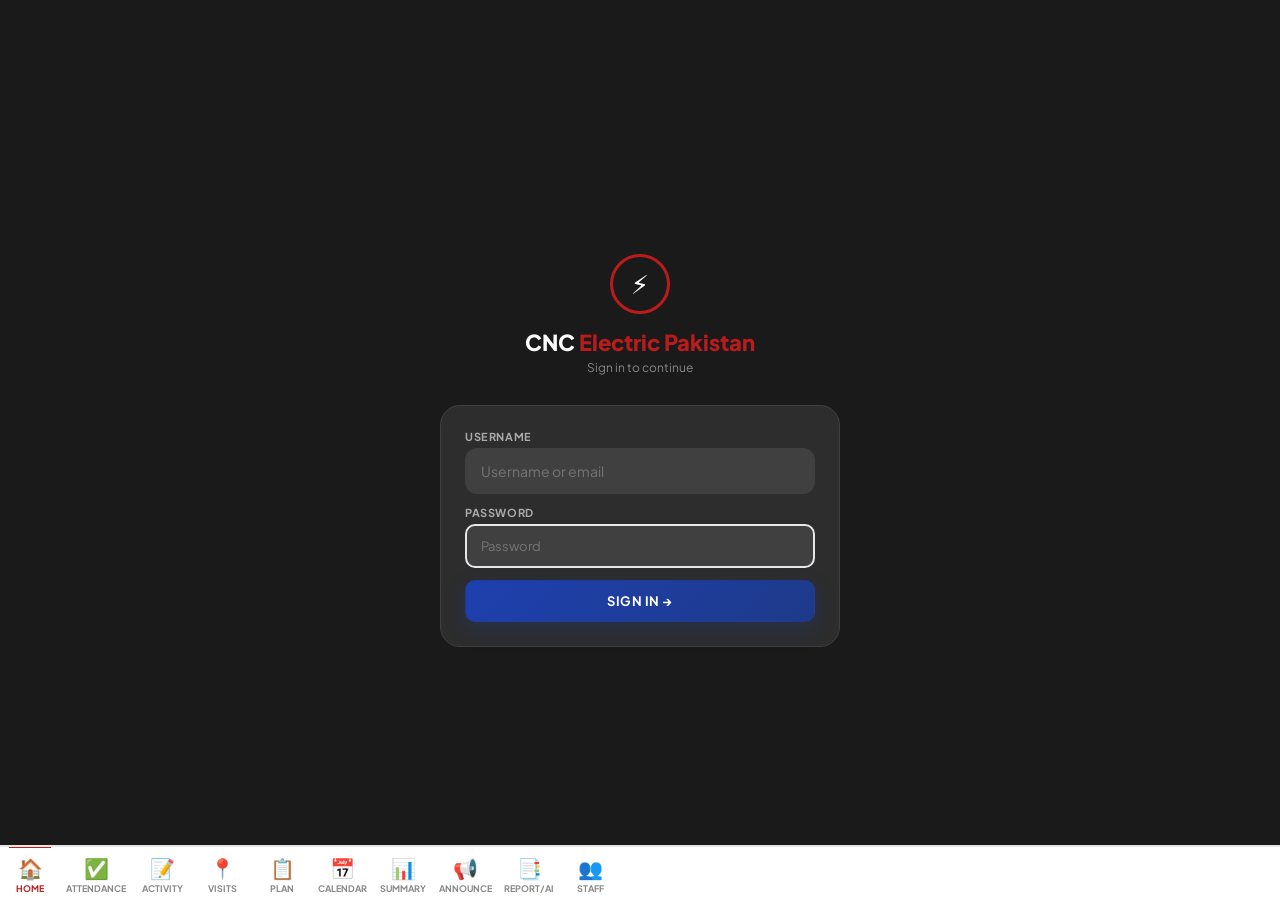
==== Cs_Activity.html @ 36d45b77 "Initial Changes" ====
<!DOCTYPE html>
<html lang="en">

<head>
  <meta charset="UTF-8">
  <meta name="viewport" content="width=device-width,initial-scale=1.0,maximum-scale=1.0,user-scalable=no">
  <title>CNC Electric Pakistan — Activity Reporter</title>
  <script>window.location.replace('index.html');</script>
  <link rel="stylesheet" href="activity.css">
</head>

<body>

  <!-- ═══ TOASTS + LOADING ═══ -->
  <div id="toasts"></div>
  <div id="offline-bar">⚠️ Offline</div>
  <div class="load-ov" id="load-ov">
    <div class="load-box">
      <div class="load-spin"></div>
      <div class="load-msg" id="load-msg">Loading...</div>
      <div class="load-sub" id="load-sub"></div>
    </div>
  </div>

  <!-- ═══ LOGIN SCREEN ═══ -->
  <div id="s-login" class="scr on">
    <div class="lw">
      <div class="lh">
        <div class="lh-icon">⚡</div>
        <div class="lh-t">CNC <em>Electric Pakistan</em></div>
        <div class="lh-s">Sign in to continue</div>
      </div>
      <div class="lc">
        <div class="ltabs">
          <div class="ltab on" id="lt-si" onclick="App.ltab('si')">Sign In</div>
          <div class="ltab" id="lt-rg" onclick="App.ltab('rg')">Register</div>
        </div>
        <div id="lf-si">
          <div class="fg"><label class="fl">Username or Email</label><input class="fi" id="li-u" placeholder="Username or email" autocomplete="username"></div>

          <div class="fg"><label class="fl">Password</label><input class="fi" id="li-p" type="password"
              placeholder="Password" autocomplete="current-password"></div>
          <button class="btn btn-R" id="si-btn" onclick="App.signIn()">Sign In →</button>
        </div>
        <div id="lf-rg" style="display:none">
          <div class="fg"><label class="fl">Full Name</label><input class="fi" id="rg-n"></div>
          <div class="fg"><label class="fl">Username</label><input class="fi" id="rg-u"></div>
          <div class="fg"><label class="fl">Email</label><input class="fi" id="rg-e" type="email" placeholder="email@example.com" autocomplete="email"></div>
          <div class="fg"><label class="fl">Password</label><input class="fi" id="rg-p" type="password"></div>
          <div class="fg"><label class="fl">WhatsApp</label><input class="fi" id="rg-w" type="tel" placeholder="+92...">
          </div>
          <button class="btn btn-R" id="rg-btn" onclick="App.register()">Register →</button>
        </div>
      </div>
    </div>
  </div>

  <!-- ═══ EMPLOYEE PORTAL ═══ -->
  <div id="s-emp" class="scr">
    <div class="topbar">
      <div class="tb-l">
        <div class="tb-b">CNC <em>Electric Pakistan</em></div>
        <span class="tb-ver">V42</span>
        <span class="tb-date">29Mar2026 · 12:00</span>
      </div>
      <div class="tb-r">
        <span style="font-size:10px;color:var(--G5)" id="emp-name"></span>
        <button class="tb-out" onclick="App.logout()">Out</button>
      </div>
    </div>

    <!-- ═══ HOME PAGE ═══ -->
    <div id="pg-home" class="page on">

      <!-- Stats -->
      <div class="mst">
        <div class="ms">
          <div class="ms-n" id="ms-rpt">—</div>
          <div class="ms-l">Reports</div>
        </div>
        <div class="ms">
          <div class="ms-n" id="ms-vis">—</div>
          <div class="ms-l">Visits</div>
        </div>
        <div class="ms">
          <div class="ms-n" id="ms-km">—</div>
          <div class="ms-l">KM</div>
          <div class="ms-sub" id="ms-km-rs"></div>
        </div>
        <div class="ms" style="border-top:3px solid var(--R)">
          <div class="ms-n" style="color:var(--R)" id="ms-ded">—</div>
          <div class="ms-l">Deductions</div>
        </div>
      </div>
      <div style="text-align:center;font-size:9px;color:var(--G5);margin-bottom:6px" id="home-ver"></div>

      <!-- Stale session banner -->
      <div class="stale-banner" id="stale-banner"></div>

      <!-- ═══ STATE 1: NOT LOGGED ═══ -->
      <div id="s-idle" class="jstate on">
        <div class="jcard">
          <div class="jcard-icon">📍</div>
          <div class="jcard-title">Mark Attendance</div>
          <div class="jcard-sub">Tap to start your day. GPS verifies location.</div>
        </div>
        <button class="jbtn jbtn-red" id="att-btn" onclick="App.markAttendance()">📍 Mark Attendance</button>
        <!-- Quick Leave Request -->
        <div class="sec"
          onclick="var e=document.getElementById('home-lv-form');e.style.display=e.style.display==='none'?'block':'none';this.textContent=e.style.display==='none'?'▸ Request Leave':'▾ Request Leave'">
          ▸ Request Leave</div>
        <div id="home-lv-form" style="display:none;padding:8px 0">
          <div style="display:flex;gap:6px;margin-bottom:8px">
            <div style="flex:1"><label
                style="font-size:10px;font-weight:700;color:var(--G5);display:block;margin-bottom:2px">From</label><input
                type="date" id="hlv-from"
                style="width:100%;padding:8px;border:2px solid var(--G8);border-radius:8px;font-size:12px"></div>
            <div style="flex:1"><label
                style="font-size:10px;font-weight:700;color:var(--G5);display:block;margin-bottom:2px">To</label><input
                type="date" id="hlv-to"
                style="width:100%;padding:8px;border:2px solid var(--G8);border-radius:8px;font-size:12px"></div>
          </div>
          <div style="display:flex;gap:6px;margin-bottom:8px">
            <div style="flex:1"><label
                style="font-size:10px;font-weight:700;color:var(--G5);display:block;margin-bottom:2px">Leave
                Type</label><select id="hlv-type"
                style="width:100%;padding:8px;border:2px solid var(--G8);border-radius:8px;font-size:12px"
                onchange="document.getElementById('hlv-half-wrap').style.display=this.value==='half'?'block':'none';if(this.value==='half'){document.getElementById('hlv-to').value=document.getElementById('hlv-from').value;document.getElementById('hlv-to').disabled=true}else{document.getElementById('hlv-to').disabled=false}">
                <option value="full">Full Day</option>
                <option value="half">Half Day</option>
              </select></div>
            <div style="flex:1;display:none" id="hlv-half-wrap"><label
                style="font-size:10px;font-weight:700;color:var(--G5);display:block;margin-bottom:2px">Which
                Half</label><select id="hlv-half"
                style="width:100%;padding:8px;border:2px solid var(--G8);border-radius:8px;font-size:12px">
                <option value="first">First Half (Morning)</option>
                <option value="second">Second Half (Afternoon)</option>
              </select></div>
          </div>
          <div style="margin-bottom:8px"><input id="hlv-reason" placeholder="Reason..."
              style="width:100%;padding:8px;border:2px solid var(--G8);border-radius:8px;font-size:12px"></div>
          <button class="jbtn jbtn-red" style="font-size:12px;padding:10px" onclick="App.quickLeave()">📋 Submit
            Leave</button>
        </div>
        <!-- See Recent -->
        <div class="sec"
          onclick="var e=document.getElementById('home-recent');e.style.display=e.style.display==='none'?'block':'none';if(e.style.display==='block')App.loadHomeRecent();this.textContent=e.style.display==='none'?'▸ See Recent':'▾ See Recent'">
          ▸ See Recent</div>
        <div id="home-recent" style="display:none;padding:8px 0"></div>
      </div>

      <!-- ═══ STATE 2A: AT OFFICE ═══ -->
      <div id="s-at_office" class="jstate">
        <div class="loc-bar loc-bar-grn" id="office-bar">
          <div class="loc-icon">🏢</div>
          <div>
            <div class="loc-name" id="office-name">—</div>
            <div class="loc-detail" id="office-detail">—</div>
          </div>
        </div>
        <div class="live-stats">
          <div class="ls">
            <div class="ls-n" id="ls-time">—</div>
            <div class="ls-l">At Office</div>
          </div>
          <div class="ls">
            <div class="ls-n" id="ls-visits">0</div>
            <div class="ls-l">Visits</div>
          </div>
          <div class="ls">
            <div class="ls-n" id="ls-km">0.0</div>
            <div class="ls-l">KM</div>
          </div>
          <div class="ls">
            <div class="ls-n" id="ls-claim">Rs 0</div>
            <div class="ls-l">Claim</div>
          </div>
        </div>
        <button class="jbtn jbtn-red" onclick="App.leaveForVisit()">🚶 Leave for Visit</button>
        <button class="jbtn jbtn-ghost" onclick="App.goHome()">🏠 Check Out — Going Home</button>
        <div class="tl" id="today-tl">
          <div class="tl-hd">Today's Timeline</div>
          <div id="tl-items"></div>
        </div>
      </div>

      <!-- ═══ STATE 3: TRAVELLING ═══ -->
      <div id="s-travelling" class="jstate">
        <div class="gps-bar" id="travel-gps">📡 GPS: waiting...</div>
        <div class="loc-bar" style="border-color:var(--blu);border-left:4px solid var(--blu)">
          <div class="loc-icon">🚗</div>
          <div>
            <div class="loc-name">Travelling</div>
            <div class="loc-detail" id="travel-detail">—</div>
          </div>
        </div>
        <div class="live-stats">
          <div class="ls">
            <div class="ls-n" id="tv-km">0.0</div>
            <div class="ls-l">KM</div>
          </div>
          <div class="ls">
            <div class="ls-n" id="tv-time">0m</div>
            <div class="ls-l">Travel</div>
          </div>
          <div class="ls">
            <div class="ls-n" id="tv-claim">Rs 0</div>
            <div class="ls-l">Claim</div>
          </div>
          <div class="ls">
            <div class="ls-n" id="tv-visits">0</div>
            <div class="ls-l">Visits</div>
          </div>
        </div>
        <button class="jbtn jbtn-grn" onclick="App.arrivedAtClient()">📍 Arrived at Destination</button>
        <div style="display:flex;gap:5px;margin-top:4px">
          <button class="jbtn jbtn-ghost" style="flex:1;margin:0" onclick="App.backToOffice()">🏢 Back to
            Office</button>
          <button class="jbtn jbtn-ghost" style="flex:1;margin:0;color:var(--R);border-color:var(--Rl)"
            onclick="App.goHome()">🏠 Going Home</button>
        </div>
        <div class="tl" style="margin-top:8px">
          <div class="tl-hd">Today's Timeline</div>
          <div id="tv-tl-items"></div>
        </div>
      </div>

      <!-- ═══ STATE 4: ARRIVED — pick client ═══ -->
      <div id="s-arrived" class="jstate">
        <div class="loc-bar" style="border-color:var(--amb);border-left:4px solid var(--amb);background:var(--amb-bg)">
          <div class="loc-icon">📍</div>
          <div>
            <div class="loc-name">You've Arrived</div>
            <div class="loc-detail" id="arrived-detail">—</div>
          </div>
        </div>
        <div style="font-size:13px;font-weight:800;color:var(--G2);margin:8px 0 6px">Who are you visiting?</div>
        <div class="client-opt client-opt-hi" onclick="App.pickArrClientType('existing',this)">
          <div class="co-icon">🏢</div>
          <div>
            <div class="co-title">Existing Client</div>
            <div class="co-sub">Select from database</div>
          </div>
        </div>
        <div class="client-opt" onclick="App.pickArrClientType('lead',this)">
          <div class="co-icon">🆕</div>
          <div>
            <div class="co-title">New Lead</div>
            <div class="co-sub">Add unapproved client</div>
          </div>
        </div>
        <div class="client-opt" onclick="App.pickArrClientType('other',this)">
          <div class="co-icon">📋</div>
          <div>
            <div class="co-title">Other</div>
            <div class="co-sub">Bank, delivery, market visit</div>
          </div>
        </div>

        <div id="arr-existing" style="display:none">
          <div class="fg"><input class="fi" id="arr-search" placeholder="Search client..."
              oninput="App.filterArrClients()"></div>
          <div id="arr-client-list"
            style="max-height:120px;overflow-y:auto;border:1px solid var(--G8);border-radius:8px;margin-bottom:8px">
          </div>
        </div>
        <div id="arr-lead" style="display:none">
          <div class="fg"><label class="fl">Name *</label><input class="fi" id="arr-lead-name"
              placeholder="Company / person name"></div>
          <div class="fg"><label class="fl">Contact</label><input class="fi" id="arr-lead-phone" type="tel"
              placeholder="0321-XXXXXXX"></div>
        </div>
        <div id="arr-other" style="display:none">
          <div class="fg"><label class="fl">Reason *</label><input class="fi" id="arr-other-reason"
              placeholder="Bank, delivery, etc."></div>
        </div>

        <div style="font-size:12px;font-weight:800;color:var(--G2);margin:8px 0 4px">Purpose</div>
        <div style="display:flex;flex-wrap:wrap;gap:5px;margin-bottom:10px" id="arr-purpose">
          <div class="purp-chip" onclick="App.togglePurp(this)">🛒 Order</div>
          <div class="purp-chip" onclick="App.togglePurp(this)">📅 Follow-up</div>
          <div class="purp-chip" onclick="App.togglePurp(this)">📋 Demo</div>
          <div class="purp-chip" onclick="App.togglePurp(this)">💰 Recovery</div>
          <div class="purp-chip" onclick="App.togglePurp(this)">📄 Quote</div>
          <div class="purp-chip" onclick="App.togglePurp(this)">🤝 Intro</div>
          <div class="purp-chip" onclick="App.togglePurp(this)">🔄 Complaint</div>
          <div class="purp-chip" onclick="App.togglePurp(this)">🚪 Cold</div>
        </div>
        <button class="jbtn jbtn-grn" onclick="App.checkInFromArrived()">✅ Check In at Client</button>
        <div style="display:flex;gap:5px;margin-top:4px">
          <button class="jbtn jbtn-ghost" style="flex:1;margin:0" onclick="App.jgo('travelling')">← Back</button>
          <button class="jbtn jbtn-ghost" style="flex:1;margin:0" onclick="App.backToOffice()">🏢 Office</button>
          <button class="jbtn jbtn-ghost" style="flex:1;margin:0;color:var(--R);border-color:var(--Rl)"
            onclick="App.goHome()">🏠 Home</button>
        </div>
      </div>

      <!-- ═══ STATE 5: AT CLIENT — meeting ═══ -->
      <div id="s-at_client" class="jstate">
        <div id="client-card"
          style="background:#fef9c3;border:2px solid #facc15;border-left:4px solid #eab308;border-radius:var(--rl);padding:12px;margin-bottom:10px;box-shadow:var(--sh3d)">
          <div style="font-size:14px;font-weight:800;color:#78350f" id="mc-name">—</div>
          <div style="font-size:11px;color:#92400e;margin-top:4px" id="mc-detail">—</div>
        </div>
        <div style="text-align:center;margin-bottom:10px">
          <div style="font-size:9px;font-weight:700;color:var(--G5);text-transform:uppercase">Meeting Time</div>
          <div style="font-size:34px;font-weight:800;font-family:monospace;color:var(--amb)" id="meeting-timer">00:00
          </div>
          <div style="font-size:10px;color:var(--G5)" id="mc-purpose">—</div>
        </div>
        <div class="live-stats">
          <div class="ls">
            <div class="ls-n" id="mc-km">0</div>
            <div class="ls-l">KM</div>
          </div>
          <div class="ls">
            <div class="ls-n" id="mc-visits">1</div>
            <div class="ls-l">Visit</div>
          </div>
          <div class="ls">
            <div class="ls-n" id="mc-total">—</div>
            <div class="ls-l">Total Time</div>
          </div>
          <div class="ls">
            <div class="ls-n" id="mc-claim">Rs 0</div>
            <div class="ls-l">Claim</div>
          </div>
        </div>
        <button class="jbtn jbtn-red" onclick="App.leaveClient()">✅ Done — Leave Client</button>
      </div>

      <!-- ═══ STATE 6: CHECKOUT ═══ -->
      <div id="s-checkout" class="jstate">
        <div class="loc-bar" style="border-color:var(--grn);border-left:4px solid var(--grn)">
          <div class="loc-icon">✅</div>
          <div>
            <div class="loc-name" id="co-name">Leaving —</div>
            <div class="loc-detail" id="co-detail">—</div>
          </div>
        </div>
        <div style="font-size:13px;font-weight:800;color:var(--G2);margin:8px 0 4px">Visit Outcome *</div>
        <div style="display:flex;flex-wrap:wrap;gap:5px;margin-bottom:10px" id="co-outcomes">
          <div class="purp-chip" onclick="App.selOutcome(this)">🎉 Order Placed</div>
          <div class="purp-chip" onclick="App.selOutcome(this)">📄 Quote Given</div>
          <div class="purp-chip" onclick="App.selOutcome(this)">📅 Follow-up Set</div>
          <div class="purp-chip" onclick="App.selOutcome(this)">💰 Payment Received</div>
          <div class="purp-chip" onclick="App.selOutcome(this)">📋 Demo Done</div>
          <div class="purp-chip" onclick="App.selOutcome(this)">❌ Not Available</div>
          <div class="purp-chip" onclick="App.selOutcome(this)">🔄 Complaint Logged</div>
          <div class="purp-chip" onclick="App.selOutcome(this)">🤷 No Result</div>
        </div>
        <div style="font-size:13px;font-weight:800;color:var(--G2);margin:8px 0 4px">Photos</div>
        <div style="display:flex;gap:6px;margin-bottom:10px">
          <label
            style="width:60px;height:60px;border:2px dashed var(--G7);border-radius:8px;display:flex;align-items:center;justify-content:center;cursor:pointer;font-size:20px;color:var(--G6)"><span>＋</span><input
              type="file" accept="image/*" capture="environment" style="display:none"
              onchange="App.addVisitPhoto(event)"></label>
          <div id="co-photos" style="display:flex;gap:4px;flex-wrap:wrap"></div>
        </div>
        <div class="fg">
          <label class="fl">Quick Notes</label>
          <textarea class="fi" id="co-notes" style="min-height:50px;font-size:12px"
            placeholder="Order details, next steps..."></textarea>
        </div>
        <button class="jbtn jbtn-grn" onclick="App.submitCheckout()">📤 Submit & Continue</button>
        <div style="display:flex;gap:5px;margin-top:4px">
          <button class="jbtn jbtn-ghost" style="flex:1;margin:0" onclick="App.jgo('at_client')">← Back</button>
          <button class="jbtn jbtn-ghost" style="flex:1;margin:0" onclick="App.clearCheckout()">🗑 Clear</button>
        </div>
      </div>

      <!-- ═══ STATE 7: WHAT'S NEXT ═══ -->
      <div id="s-next" class="jstate">
        <div
          style="background:var(--grn-bg);border:2px solid var(--grn);border-left:4px solid var(--grn);border-radius:var(--rl);padding:12px;margin-bottom:10px;display:flex;align-items:center;gap:10px">
          <div style="font-size:24px">✅</div>
          <div>
            <div style="font-size:13px;font-weight:800;color:var(--grn)">Visit Saved</div>
            <div style="font-size:11px;color:var(--G5)" id="next-detail">—</div>
          </div>
        </div>
        <div style="font-size:13px;font-weight:800;color:var(--G2);margin:10px 0 8px">Where are you heading now?</div>
        <div class="client-opt client-opt-hi" onclick="App.nextClient()">
          <div class="co-icon">📍</div>
          <div>
            <div class="co-title">Next Client</div>
            <div class="co-sub">Head to another visit</div>
          </div>
        </div>
        <div class="client-opt" onclick="App.backToOffice()">
          <div class="co-icon">🏢</div>
          <div>
            <div class="co-title">Going to Office</div>
            <div class="co-sub">Return to office — can leave again</div>
          </div>
        </div>
        <div class="client-opt" onclick="App.goHome()">
          <div class="co-icon">🏠</div>
          <div>
            <div class="co-title">Going Home</div>
            <div class="co-sub">Day over — logs final journey</div>
          </div>
        </div>
        <div class="tl" style="margin-top:8px">
          <div class="tl-hd">Today's Timeline</div>
          <div id="next-tl-items"></div>
        </div>
      </div>
      <div id="s-outside" class="jstate">
        <div class="warn-card">
          <div class="warn-title">⚠️ Outside Office — Unauthorized</div>
          <div class="warn-sub" id="outside-detail">—</div>
        </div>
        <div style="font-size:13px;font-weight:800;color:var(--G2);margin:8px 0 6px">What's the reason?</div>
        <div class="client-opt" id="out-opt-client" onclick="App.pickOutsideReason('client',this)">
          <div class="co-icon">🏢</div>
          <div>
            <div class="co-title">Client Visit</div>
            <div class="co-sub">Visiting an existing client</div>
          </div>
        </div>
        <div class="client-opt" id="out-opt-lead" onclick="App.pickOutsideReason('lead',this)">
          <div class="co-icon">🆕</div>
          <div>
            <div class="co-title">Lead Visit</div>
            <div class="co-sub">New prospect / unapproved client</div>
          </div>
        </div>
        <div class="client-opt" id="out-opt-complaint" onclick="App.pickOutsideReason('complaint',this)">
          <div class="co-icon">🔄</div>
          <div>
            <div class="co-title">Complaint</div>
            <div class="co-sub">Assigned or phone-received</div>
          </div>
        </div>
        <button class="jbtn jbtn-red" id="out-confirm-btn" style="display:none;margin-top:8px"
          onclick="App.outsideContinue()">✅ Confirm & Mark Attendance</button>
        <button class="jbtn jbtn-ghost" style="margin-top:6px" onclick="App.jgo('idle')">← Back</button>
      </div>
      <div id="s-at_location" class="jstate">
        <div class="loc-bar" style="border-color:var(--amb);border-left:4px solid var(--amb);background:var(--amb-bg)">
          <div class="loc-icon">📍</div>
          <div>
            <div class="loc-name" id="atloc-title">At Location</div>
            <div class="loc-detail" id="atloc-detail">—</div>
          </div>
        </div>

        <!-- For Client Visit: client search -->
        <div id="atloc-client" style="display:none">
          <div style="font-size:13px;font-weight:800;color:var(--G2);margin:6px 0 4px">Select Client</div>
          <div class="fg"><input class="fi" id="atloc-search" placeholder="Type client name..."
              oninput="App.filterAtlocClients()"></div>
          <div id="atloc-client-list"
            style="max-height:150px;overflow-y:auto;border:1px solid var(--G8);border-radius:8px;margin-bottom:10px">
          </div>
        </div>

        <!-- For Lead Visit: new lead form -->
        <div id="atloc-lead" style="display:none">
          <div
            style="background:var(--blu-bg);border:2px solid var(--blu);border-left:4px solid var(--blu);border-radius:var(--rl);padding:10px;margin-bottom:8px">
            <div style="font-size:11px;font-weight:700;color:var(--blu)">🆕 New Lead — saved as unapproved. Admin
              reviews.</div>
          </div>
          <div class="fg"><label class="fl">Company / Person Name *</label><input class="fi" id="atloc-lead-name"
              placeholder="Enter name"></div>
          <div class="fg"><label class="fl">Contact Number</label><input class="fi" id="atloc-lead-phone" type="tel"
              placeholder="0321-XXXXXXX"></div>
          <div class="fg"><label class="fl">City / Area</label><input class="fi" id="atloc-lead-city"
              placeholder="e.g. Industrial Area, Lahore"></div>
        </div>

        <!-- For Complaint -->
        <div id="atloc-complaint" style="display:none">
          <div
            style="background:var(--Rbg);border:2px solid var(--R);border-left:4px solid var(--R);border-radius:var(--rl);padding:10px;margin-bottom:8px">
            <div style="font-size:11px;font-weight:700;color:var(--R)">🔄 Complaint Visit</div>
          </div>
          <div class="fg"><label class="fl">Client / Company *</label><input class="fi" id="atloc-comp-client"
              placeholder="Client name"></div>
          <div class="fg"><label class="fl">Complaint Details</label><input class="fi" id="atloc-comp-detail"
              placeholder="Brief description"></div>
        </div>

        <!-- Purpose -->
        <div style="font-size:12px;font-weight:800;color:var(--G2);margin:10px 0 4px">Purpose of Visit</div>
        <div style="display:flex;flex-wrap:wrap;gap:5px;margin-bottom:10px" id="atloc-purpose">
          <div class="purp-chip" onclick="App.togglePurp(this)">🛒 Order</div>
          <div class="purp-chip" onclick="App.togglePurp(this)">📅 Follow-up</div>
          <div class="purp-chip" onclick="App.togglePurp(this)">📋 Demo</div>
          <div class="purp-chip" onclick="App.togglePurp(this)">💰 Recovery</div>
          <div class="purp-chip" onclick="App.togglePurp(this)">📄 Quote</div>
          <div class="purp-chip" onclick="App.togglePurp(this)">🤝 Intro</div>
          <div class="purp-chip" onclick="App.togglePurp(this)">🔄 Complaint</div>
          <div class="purp-chip" onclick="App.togglePurp(this)">🚪 Cold</div>
        </div>

        <button class="jbtn jbtn-grn" onclick="App.checkInAtLocation()">✅ Check In — Start Meeting</button>
        <div id="atloc-type-picker" style="display:none;margin-bottom:8px"></div>
        <div style="display:flex;gap:5px;margin-top:4px">
          <button class="jbtn jbtn-ghost" style="flex:1;margin:0;font-size:11px" onclick="App.changeLocationType()">🔄
            Change Type</button>
          <button class="jbtn jbtn-ghost" style="flex:1;margin:0;font-size:11px;color:var(--R);border-color:var(--Rl)"
            onclick="App.cancelAttendance()">✕ Cancel Attendance</button>
        </div>
      </div>

      <!-- ═══ STATE 9: DAY DONE ═══ -->
      <div id="s-done" class="jstate">
        <div
          style="background:var(--grn-bg);border:2px solid var(--grn);border-radius:var(--rl);padding:14px;text-align:center;margin-bottom:10px;box-shadow:var(--sh3d)">
          <div style="font-size:36px;margin-bottom:4px">✅</div>
          <div style="font-size:16px;font-weight:800;color:var(--grn)">Checked Out</div>
          <div style="font-size:11px;color:var(--G5);margin-top:3px" id="done-detail">—</div>
        </div>
        <!-- Day totals -->
        <div class="live-stats" id="done-totals"></div>
        <!-- Day timeline -->
        <div class="tl">
          <div class="tl-hd">Today's Sessions</div>
          <div id="done-tl-items"></div>
        </div>
        <button class="jbtn jbtn-ghost" style="margin-top:10px" onclick="App.markAttendance()">🔄 Log Back In — Returned
          to Office</button>
      </div>

    </div><!-- /pg-home -->

    <!-- ═══ PLACEHOLDER PAGES ═══ -->
    <div id="pg-attend" class="page">
      <div style="font-size:15px;font-weight:800;margin-bottom:10px">✅ Attendance & Deductions</div>
      <div style="display:flex;gap:4px;margin-bottom:10px">
        <button class="purp-chip on" id="att-f-week" onclick="App.loadMyAtt('week')"
          style="flex:1;text-align:center;padding:8px;font-size:12px">This Week</button>
        <button class="purp-chip" id="att-f-month" onclick="App.loadMyAtt('month')"
          style="flex:1;text-align:center;padding:8px;font-size:12px">This Month</button>
      </div>
      <!-- Attendance stats -->
      <div class="live-stats" id="my-att-stats"></div>
      <!-- Deduction card -->
      <div id="my-ded-card"
        style="display:none;background:var(--W);border:2px solid var(--G8);border-left:4px solid var(--R);border-radius:12px;padding:12px;margin-bottom:10px">
        <div style="font-size:12px;font-weight:800;color:var(--G5);margin-bottom:6px">💰 Deductions</div>
        <div id="my-ded-rows"></div>
        <div
          style="display:flex;justify-content:space-between;padding:8px 0;border-top:2px solid var(--G8);margin-top:4px">
          <span style="font-size:13px;font-weight:800">Total Deduction</span><span
            style="font-size:15px;font-weight:800;color:var(--R)" id="my-ded-total">Rs 0</span></div>
      </div>
      <!-- Attendance list -->
      <div id="my-att-list"></div>

      <!-- Leave Application -->
      <div style="margin-top:14px">
        <div class="sec"
          onclick="var e=document.getElementById('lv-form');e.style.display=e.style.display==='none'?'block':'none';this.textContent=e.style.display==='none'?'▸ 📋 Apply for Leave':'▾ 📋 Apply for Leave'">
          ▸ 📋 Apply for Leave</div>
        <div id="lv-form" style="display:none;padding:8px 0">
          <div class="jcard" style="padding:14px">
            <div style="display:flex;gap:6px;margin-bottom:10px">
              <div style="flex:1"><label
                  style="font-size:11px;font-weight:700;color:var(--G5);display:block;margin-bottom:3px">From Date
                  *</label><input type="date" id="lv-from"
                  style="width:100%;padding:10px;border:2px solid var(--G8);border-radius:8px;font-size:13px"></div>
              <div style="flex:1"><label
                  style="font-size:11px;font-weight:700;color:var(--G5);display:block;margin-bottom:3px">To
                  Date</label><input type="date" id="lv-to"
                  style="width:100%;padding:10px;border:2px solid var(--G8);border-radius:8px;font-size:13px"></div>
            </div>
            <div style="display:flex;gap:6px;margin-bottom:10px">
              <div style="flex:1"><label
                  style="font-size:11px;font-weight:700;color:var(--G5);display:block;margin-bottom:3px">Leave
                  Type</label><select id="lv-type"
                  style="width:100%;padding:10px;border:2px solid var(--G8);border-radius:8px;font-size:13px"
                  onchange="document.getElementById('lv-half-wrap').style.display=this.value==='half'?'block':'none';if(this.value==='half'){document.getElementById('lv-to').value=document.getElementById('lv-from').value;document.getElementById('lv-to').disabled=true}else{document.getElementById('lv-to').disabled=false}">
                  <option value="full">Full Day</option>
                  <option value="half">Half Day</option>
                </select></div>
              <div style="flex:1;display:none" id="lv-half-wrap"><label
                  style="font-size:11px;font-weight:700;color:var(--G5);display:block;margin-bottom:3px">Which
                  Half</label><select id="lv-half"
                  style="width:100%;padding:10px;border:2px solid var(--G8);border-radius:8px;font-size:13px">
                  <option value="first">First Half (Morning)</option>
                  <option value="second">Second Half (Afternoon)</option>
                </select></div>
            </div>
            <div style="margin-bottom:10px"><label
                style="font-size:11px;font-weight:700;color:var(--G5);display:block;margin-bottom:3px">Reason
                *</label><input id="lv-reason" placeholder="Sick leave, personal, emergency..."
                style="width:100%;padding:10px;border:2px solid var(--G8);border-radius:8px;font-size:13px"></div>
            <button class="jbtn jbtn-red" onclick="App.applyLeave()">📋 Submit Leave Request</button>
          </div>
        </div>
      </div>

      <!-- My Leaves -->
      <div style="margin-top:10px">
        <div class="sec"
          onclick="var e=document.getElementById('my-lvs');e.style.display=e.style.display==='none'?'block':'none';this.textContent=e.style.display==='none'?'▸ My Leaves':'▾ My Leaves'">
          ▸ My Leaves</div>
        <div id="my-lvs" style="display:none">
          <div id="my-lv-list"></div>
        </div>
      </div>
    </div>

    <div id="pg-visits" class="page">
      <div style="font-size:15px;font-weight:800;margin-bottom:10px">📍 My Visits</div>
      <div style="display:flex;gap:4px;margin-bottom:10px">
        <button class="purp-chip on" id="vis-f-week" onclick="App.loadMyVisits('week')"
          style="flex:1;text-align:center;padding:8px;font-size:12px">This Week</button>
        <button class="purp-chip" id="vis-f-month" onclick="App.loadMyVisits('month')"
          style="flex:1;text-align:center;padding:8px;font-size:12px">This Month</button>
      </div>
      <div class="live-stats" id="my-vis-stats"></div>
      <div id="my-vis-list"></div>
    </div>

    <div id="pg-plan" class="page">
      <div class="jcard">
        <div class="jcard-icon">📋</div>
        <div class="jcard-title">Visit Planner</div>
        <div class="jcard-sub">Coming soon</div>
      </div>
    </div>
    <div id="pg-activity" class="page">
      <div style="display:flex;justify-content:space-between;align-items:center;margin-bottom:10px">
        <div>
          <div style="font-size:15px;font-weight:800;color:var(--G2)" id="a-title">📝 Daily Activity</div>
          <div style="font-size:11px;color:var(--G5);font-weight:600" id="a-date"></div>
        </div>
        <span
          style="font-size:8px;font-weight:800;padding:3px 6px;border-radius:6px;background:var(--amb-bg);color:var(--amb);display:none"
          id="a-draft-badge">DRAFT</span>
      </div>

      <!-- Today's submitted reports -->
      <div id="a-submitted" style="display:none"></div>

      <!-- Max reached banner -->
      <div id="a-maxed"
        style="display:none;background:var(--grn-bg);border:2px solid var(--grn);border-radius:12px;padding:14px;text-align:center;margin-bottom:12px">
        <div style="font-size:28px;margin-bottom:4px">✅</div>
        <div style="font-size:14px;font-weight:800;color:var(--grn)">آج کی رپورٹس مکمل</div>
        <div style="font-size:11px;color:var(--G5);margin-top:4px" id="a-maxed-sub">—</div>
      </div>

      <!-- Form (hidden when maxed) -->
      <div id="a-form-wrap">
        <div class="jcard" style="padding:14px">
          <div style="display:flex;gap:4px;margin-bottom:12px">
            <button class="purp-chip on" id="a-dm-today" onclick="App.setDateMode('today')"
              style="flex:1;text-align:center;padding:10px;font-size:13px">📅 Today</button>
            <button class="purp-chip" id="a-dm-old" onclick="App.setDateMode('old')"
              style="flex:1;text-align:center;padding:10px;font-size:13px">📋 Old Report</button>
          </div>
          <div id="a-date-pick" style="display:none;margin-bottom:10px">
            <label style="font-size:11px;font-weight:700;color:var(--G5);display:block;margin-bottom:4px">Report Date *
              (last 1 working day only)</label>
            <input type="date" id="a-old-date"
              style="width:100%;padding:10px;border:2px solid var(--G8);border-radius:8px;font-size:14px">
          </div>
          <div style="margin-bottom:10px">
            <label style="font-size:11px;font-weight:700;color:var(--G5);display:block;margin-bottom:4px">Activity
              Summary * <span style="color:var(--G5);font-weight:400" id="a-msg-wc">0/2000</span></label>
            <textarea id="a-msg" placeholder="آج کیا کیا؟ Calls, clients, proposals... #tags"
              style="width:100%;padding:12px;border:2px solid var(--G8);border-radius:8px;font-size:14px;min-height:120px;font-family:inherit;resize:vertical"
              oninput="App.wordCheck(this)"></textarea>
          </div>
          <div style="margin-bottom:10px">
            <label style="font-size:11px;font-weight:700;color:var(--G5);display:block;margin-bottom:4px">Quick
              Tags</label>
            <div style="display:flex;flex-wrap:wrap;gap:4px" id="a-tags"></div>
          </div>
          <div style="display:flex;gap:4px;margin-bottom:10px">
            <button class="jbtn jbtn-ghost" style="flex:1;font-size:11px;padding:8px;margin:0"
              onclick="App.saveDraft()">💾 Save</button>
            <button class="jbtn jbtn-ghost" style="flex:1;font-size:11px;padding:8px;margin:0"
              onclick="App.fetchYesterday()">📥 Fetch</button>
            <button class="jbtn jbtn-ghost" style="flex:1;font-size:11px;padding:8px;margin:0"
              onclick="App.clearActForm()">🗑 Clear</button>
          </div>
          <button class="jbtn jbtn-red" id="a-btn" onclick="App.subAct()">Submit ✓</button>
        </div>
      </div>

      <!-- ═══ Last 7 Days ═══ -->
      <div style="margin-top:14px">
        <div class="sec"
          onclick="var el=document.getElementById('a7-wrap');el.style.display=el.style.display==='none'?'block':'none';this.textContent=el.style.display==='none'?'▸ Last 7 Days':'▾ Last 7 Days'">
          ▾ Last 7 Days</div>
        <div id="a7-wrap">
          <div id="a7-list"></div>
        </div>
      </div>

      <!-- ═══ Monthly Calendar ═══ -->
      <div style="margin-top:10px">
        <div class="sec"
          onclick="var el=document.getElementById('acal-wrap');el.style.display=el.style.display==='none'?'block':'none';this.textContent=el.style.display==='none'?'▸ Monthly Calendar':'▾ Monthly Calendar'">
          ▸ Monthly Calendar</div>
        <div id="acal-wrap" style="display:none">
          <div style="display:flex;justify-content:space-between;align-items:center;padding:8px 0">
            <button class="jbtn jbtn-ghost" style="width:auto;padding:6px 12px;margin:0;font-size:12px"
              onclick="App.acalNav(-1)">◀</button>
            <div style="font-size:14px;font-weight:800" id="acal-title">—</div>
            <button class="jbtn jbtn-ghost" style="width:auto;padding:6px 12px;margin:0;font-size:12px"
              onclick="App.acalNav(1)">▶</button>
          </div>
          <div style="display:grid;grid-template-columns:repeat(7,1fr);gap:2px;text-align:center;margin-bottom:4px">
            <div style="font-size:9px;font-weight:700;color:var(--G5);padding:4px">Mon</div>
            <div style="font-size:9px;font-weight:700;color:var(--G5);padding:4px">Tue</div>
            <div style="font-size:9px;font-weight:700;color:var(--G5);padding:4px">Wed</div>
            <div style="font-size:9px;font-weight:700;color:var(--G5);padding:4px">Thu</div>
            <div style="font-size:9px;font-weight:700;color:var(--G5);padding:4px">Fri</div>
            <div style="font-size:9px;font-weight:700;color:var(--G5);padding:4px">Sat</div>
            <div style="font-size:9px;font-weight:700;color:var(--R);padding:4px">Sun</div>
          </div>
          <div id="acal-grid" style="display:grid;grid-template-columns:repeat(7,1fr);gap:2px"></div>
          <div style="font-size:10px;color:var(--G5);margin-top:6px;text-align:center" id="acal-sum">—</div>
        </div>
      </div>
    </div>
    <div id="pg-cal" class="page">
      <div class="jcard">
        <div class="jcard-icon">📅</div>
        <div class="jcard-title">Calendar</div>
        <div class="jcard-sub">Coming in Part 2</div>
      </div>
    </div>
    <div id="pg-inbox" class="page">
      <div class="jcard">
        <div class="jcard-icon">💬</div>
        <div class="jcard-title">Inbox</div>
        <div class="jcard-sub">Coming in Part 2</div>
      </div>
    </div>
    <div id="pg-summary" class="page">
      <div style="display:flex;justify-content:space-between;align-items:center;margin-bottom:10px">
        <div style="font-size:15px;font-weight:800">📊 Performance Summary</div>
      </div>
      <div style="display:flex;gap:4px;margin-bottom:10px">
        <button class="purp-chip on" id="sum-week" onclick="App.loadSummary('week')"
          style="flex:1;text-align:center;padding:8px;font-size:12px">This Week</button>
        <button class="purp-chip" id="sum-month" onclick="App.loadSummary('month')"
          style="flex:1;text-align:center;padding:8px;font-size:12px">This Month</button>
      </div>
      <div id="sum-content"></div>
    </div>

    <div id="pg-reports" class="page">
      <div style="display:flex;justify-content:space-between;align-items:center;margin-bottom:10px">
        <div style="font-size:15px;font-weight:800">📑 My Reports</div>
        <span
          style="font-size:11px;font-weight:700;padding:2px 8px;border-radius:6px;background:var(--G9);color:var(--G5)"
          id="rpt-cnt">0</span>
      </div>
      <div style="display:flex;gap:4px;margin-bottom:10px">
        <button class="purp-chip on" id="rf-all" onclick="App.filterRpts('all',this)"
          style="flex:1;text-align:center;padding:8px;font-size:12px">All</button>
        <button class="purp-chip" id="rf-act" onclick="App.filterRpts('activity',this)"
          style="flex:1;text-align:center;padding:8px;font-size:12px">📝 Activity</button>
        <button class="purp-chip" id="rf-vis" onclick="App.filterRpts('visit',this)"
          style="flex:1;text-align:center;padding:8px;font-size:12px">📍 Visit</button>
      </div>
      <div id="rpt-list"></div>
      <button class="jbtn jbtn-ghost" id="rpt-more" style="display:none;font-size:12px" onclick="App.moreRpts()">Load
        More ↓</button>
    </div>

    <!-- ═══ BOTTOM NAV ═══ -->
    <div class="bnav">
      <div class="bn on" onclick="App.nav('home',this)">
        <div class="bn-i">🏠</div>
        <div class="bn-l">Home</div>
      </div>
      <div class="bn" onclick="App.nav('attend',this)">
        <div class="bn-i">✅</div>
        <div class="bn-l">Attendance</div>
      </div>
      <div class="bn" onclick="App.nav('activity',this)">
        <div class="bn-i">📝</div>
        <div class="bn-l">Activity</div>
      </div>
      <div class="bn" onclick="App.nav('visits',this)">
        <div class="bn-i">📍</div>
        <div class="bn-l">Visits</div>
      </div>
      <div class="bn" onclick="App.nav('plan',this)">
        <div class="bn-i">📋</div>
        <div class="bn-l">Plan</div>
      </div>
      <div class="bn" onclick="App.nav('cal',this)">
        <div class="bn-i">📅</div>
        <div class="bn-l">Calendar</div>
      </div>
      <div class="bn" onclick="App.nav('summary',this)">
        <div class="bn-i">📊</div>
        <div class="bn-l">Summary</div>
      </div>
      <div class="bn" onclick="App.nav('inbox',this)">
        <div class="bn-i">💬</div>
        <div class="bn-l">Inbox</div>
      </div>
      <div class="bn" onclick="App.nav('reports',this)">
        <div class="bn-i">📑</div>
        <div class="bn-l">Reports</div>
      </div>
    </div>
  </div><!-- /s-emp -->

  
<script src="activity.js"></script>
</body>

</html>
---- activity.css ----
* {
      margin: 0;
      padding: 0;
      box-sizing: border-box
    }

    :root {
      --R: #b91c1c;
      --Rl: #fca5a5;
      --Rbg: #fef2f2;
      --G1: #111827;
      --G2: #1f2937;
      --G3: #374151;
      --G4: #4b5563;
      --G5: #6b7280;
      --G6: #9ca3af;
      --G7: #d1d5db;
      --G8: #e5e7eb;
      --G9: #f3f4f6;
      --W: #fff;
      --grn: #16a34a;
      --grn-bg: #f0fdf4;
      --blu: #2563eb;
      --blu-bg: #eff6ff;
      --amb: #d97706;
      --amb-bg: #fffbeb;
      --r: 10px;
      --rl: 14px;
      --sh3d: 2px 2px 0 var(--G7);
      --safe-b: env(safe-area-inset-bottom, 0px)
    }

    body {
      font-family: -apple-system, BlinkMacSystemFont, 'Segoe UI', Roboto, sans-serif;
      background: var(--G9);
      color: var(--G2);
      -webkit-tap-highlight-color: transparent;
      overflow-x: hidden;
      min-height: 100dvh;
      font-size: 14px
    }

    button,
    input,
    select,
    textarea {
      font-family: inherit;
      border: none;
      outline: none;
      font-size: 14px
    }

    /* ── Screens ── */
    .scr {
      display: none;
      min-height: 100dvh
    }

    .scr.on {
      display: flex;
      flex-direction: column
    }

    /* ── Login ── */
    #s-login {
      background: var(--G1);
      align-items: center;
      justify-content: center;
      padding: 24px
    }

    .lw {
      width: 100%;
      max-width: 380px
    }

    .lh {
      text-align: center;
      margin-bottom: 24px
    }

    .lh-icon {
      font-size: 40px;
      margin-bottom: 8px
    }

    .lh-t {
      font-size: 22px;
      font-weight: 800;
      color: var(--W)
    }

    .lh-t em {
      color: var(--R);
      font-style: normal
    }

    .lh-s {
      font-size: 11px;
      color: var(--G5);
      margin-top: 4px
    }

    .lc {
      background: var(--W);
      border-radius: var(--rl);
      padding: 20px;
      box-shadow: 0 4px 24px rgba(0, 0, 0, .3)
    }

    .ltabs {
      display: flex;
      margin-bottom: 14px;
      border: 2px solid var(--G8);
      border-radius: 8px;
      overflow: hidden
    }

    .ltab {
      flex: 1;
      padding: 10px;
      text-align: center;
      font-size: 13px;
      font-weight: 700;
      cursor: pointer;
      background: var(--W);
      color: var(--G4)
    }

    .ltab.on {
      background: var(--G1);
      color: var(--W)
    }

    .fg {
      margin-bottom: 10px
    }

    .fl {
      font-size: 11px;
      font-weight: 700;
      color: var(--G5);
      display: block;
      margin-bottom: 4px
    }

    .fi {
      width: 100%;
      padding: 11px;
      border: 2px solid var(--G8);
      border-radius: 8px;
      font-size: 13px;
      background: var(--W);
      color: var(--G2)
    }

    .fi:focus {
      border-color: var(--R)
    }

    .btn {
      padding: 12px;
      border-radius: var(--r);
      font-size: 14px;
      font-weight: 800;
      cursor: pointer;
      text-align: center;
      width: 100%;
      border: none;
      transition: transform .1s
    }

    .btn:active {
      transform: scale(.97)
    }

    .btn-R {
      background: var(--R);
      color: var(--W)
    }

    .spinner {
      width: 18px;
      height: 18px;
      border: 3px solid rgba(255, 255, 255, .3);
      border-top-color: #fff;
      border-radius: 50%;
      animation: spin .6s linear infinite;
      margin: 0 auto
    }

    @keyframes spin {
      to {
        transform: rotate(360deg)
      }
    }

    /* ── Topbar ── */
    .topbar {
      background: var(--G1);
      color: var(--W);
      padding: 0 12px;
      height: 48px;
      display: flex;
      align-items: center;
      justify-content: space-between;
      position: sticky;
      top: 0;
      z-index: 100;
      border-bottom: 2px solid var(--R);
      flex-shrink: 0
    }

    .tb-l {
      display: flex;
      align-items: center;
      gap: 6px;
      min-width: 0
    }

    .tb-b {
      font-size: 14px;
      font-weight: 800;
      white-space: nowrap
    }

    .tb-b em {
      color: var(--R);
      font-style: normal
    }

    .tb-ver {
      font-size: 9px;
      font-weight: 800;
      padding: 2px 6px;
      border-radius: 8px;
      background: var(--R);
      color: var(--W);
      flex-shrink: 0
    }

    .tb-date {
      font-size: 8px;
      color: var(--G5)
    }

    .tb-r {
      display: flex;
      align-items: center;
      gap: 6px;
      flex-shrink: 0
    }

    .tb-out {
      background: var(--G3);
      color: var(--W);
      padding: 5px 10px;
      border-radius: 6px;
      font-size: 10px;
      font-weight: 700;
      cursor: pointer
    }

    /* ── Pages ── */
    .page {
      display: none;
      padding: 10px 12px 74px
    }

    .page.on {
      display: block
    }

    /* ── Toast ── */
    #toasts {
      position: fixed;
      top: 56px;
      left: 50%;
      transform: translateX(-50%);
      z-index: 999;
      display: flex;
      flex-direction: column;
      gap: 4px;
      max-width: 90%
    }

    .toast {
      padding: 10px 16px;
      border-radius: 8px;
      font-size: 12px;
      font-weight: 700;
      color: var(--W);
      animation: tIn .3s ease, tOut .3s ease 2.5s forwards;
      white-space: nowrap
    }

    .t-ok {
      background: var(--grn)
    }

    .t-err {
      background: var(--R)
    }

    .t-warn {
      background: var(--amb)
    }

    .t-info {
      background: var(--G3)
    }

    @keyframes tIn {
      from {
        opacity: 0;
        transform: translateY(-10px)
      }

      to {
        opacity: 1;
        transform: none
      }
    }

    @keyframes tOut {
      to {
        opacity: 0;
        transform: translateY(-10px)
      }
    }

    /* ── Loading overlay ── */
    .load-ov {
      position: fixed;
      inset: 0;
      background: rgba(0, 0, 0, .5);
      z-index: 300;
      display: none;
      align-items: center;
      justify-content: center
    }

    .load-ov.on {
      display: flex
    }

    .load-box {
      background: var(--W);
      border-radius: var(--rl);
      padding: 28px;
      text-align: center;
      width: 80%;
      max-width: 280px
    }

    .load-spin {
      width: 30px;
      height: 30px;
      border: 4px solid var(--G8);
      border-top-color: var(--R);
      border-radius: 50%;
      animation: spin .6s linear infinite;
      margin: 0 auto 12px
    }

    .load-msg {
      font-size: 14px;
      font-weight: 800;
      color: var(--G2)
    }

    .load-sub {
      font-size: 11px;
      color: var(--G5);
      margin-top: 4px
    }

    /* ── Offline bar ── */
    #offline-bar {
      position: fixed;
      top: 0;
      left: 0;
      right: 0;
      background: var(--amb);
      color: var(--W);
      text-align: center;
      font-size: 11px;
      font-weight: 700;
      padding: 4px;
      z-index: 999;
      display: none
    }

    /* ── Stats row ── */
    .mst {
      display: grid;
      grid-template-columns: repeat(4, 1fr);
      gap: 5px;
      margin-bottom: 10px
    }

    .ms {
      background: var(--W);
      border: 2px solid var(--G8);
      border-radius: 8px;
      padding: 8px 2px;
      text-align: center;
      box-shadow: var(--sh3d)
    }

    .ms-n {
      font-size: 18px;
      font-weight: 800;
      color: var(--G2)
    }

    .ms-l {
      font-size: 8px;
      font-weight: 700;
      color: var(--G5);
      text-transform: uppercase;
      margin-top: 1px
    }

    .ms-sub {
      font-size: 9px;
      color: var(--grn);
      font-weight: 700
    }

    /* ── Journey states ── */
    .jstate {
      display: none
    }

    .jstate.on {
      display: block
    }

    .jcard {
      background: var(--W);
      border-radius: var(--rl);
      border: 2px solid var(--G8);
      padding: 16px;
      margin-bottom: 10px;
      box-shadow: var(--sh3d)
    }

    .jcard-icon {
      font-size: 28px;
      margin-bottom: 6px;
      text-align: center
    }

    .jcard-title {
      font-size: 15px;
      font-weight: 800;
      color: var(--G2);
      text-align: center
    }

    .jcard-sub {
      font-size: 11px;
      color: var(--G5);
      margin-top: 3px;
      text-align: center;
      line-height: 1.4
    }

    /* ── Location bar ── */
    .loc-bar {
      display: flex;
      align-items: center;
      gap: 8px;
      padding: 10px;
      background: var(--W);
      border-radius: var(--rl);
      border: 2px solid var(--G8);
      margin-bottom: 10px;
      box-shadow: var(--sh3d)
    }

    .loc-icon {
      font-size: 24px;
      flex-shrink: 0
    }

    .loc-name {
      font-size: 13px;
      font-weight: 800;
      color: var(--G2)
    }

    .loc-detail {
      font-size: 10px;
      color: var(--G5);
      margin-top: 2px;
      font-weight: 600
    }

    .loc-bar-grn {
      border-color: var(--grn);
      border-left: 4px solid var(--grn)
    }

    /* ── GPS bar ── */
    .gps-bar {
      font-size: 10px;
      color: var(--G5);
      padding: 5px 8px;
      background: var(--W);
      border-radius: 6px;
      text-align: center;
      margin-bottom: 8px;
      border: 1px solid var(--G8);
      font-weight: 600
    }

    /* ── Client row ── */
    .cl-row {
      padding: 10px 12px;
      border-bottom: 1px solid var(--G8);
      font-size: 12px;
      font-weight: 600;
      color: var(--G2);
      cursor: pointer
    }

    .cl-row:active {
      background: var(--grn-bg)
    }

    .cl-row.sel {
      background: var(--grn-bg);
      color: var(--grn);
      font-weight: 800;
      border-left: 3px solid var(--grn)
    }

    /* ── Live stats ── */
    .live-stats {
      display: grid;
      grid-template-columns: repeat(4, 1fr);
      gap: 4px;
      margin-bottom: 10px
    }

    .ls {
      background: var(--W);
      border: 2px solid var(--G8);
      border-radius: 6px;
      padding: 6px 2px;
      text-align: center
    }

    .ls-n {
      font-size: 15px;
      font-weight: 800;
      color: var(--G2)
    }

    .ls-l {
      font-size: 7px;
      font-weight: 700;
      color: var(--G5);
      text-transform: uppercase;
      margin-top: 1px
    }

    /* ── Buttons ── */
    .jbtn {
      width: 100%;
      padding: 14px;
      border-radius: var(--r);
      font-size: 14px;
      font-weight: 800;
      cursor: pointer;
      text-align: center;
      border: 2px solid transparent;
      margin-bottom: 6px;
      transition: transform .1s
    }

    .jbtn:active {
      transform: scale(.97)
    }

    .jbtn-red {
      background: var(--R);
      color: var(--W);
      border-color: var(--R);
      box-shadow: 0 3px 0 #7f1d1d
    }

    .jbtn-grn {
      background: var(--grn);
      color: var(--W);
      border-color: var(--grn);
      box-shadow: 0 3px 0 #14532d
    }

    .jbtn-ghost {
      background: var(--W);
      color: var(--G3);
      border: 2px solid var(--G8);
      box-shadow: 0 2px 0 var(--G8);
      font-size: 12px;
      padding: 10px
    }

    /* ── Warning card ── */
    .warn-card {
      background: #fef3c7;
      border: 2px solid var(--amb);
      border-left: 4px solid var(--amb);
      border-radius: var(--rl);
      padding: 12px;
      margin-bottom: 10px
    }

    .warn-title {
      font-size: 13px;
      font-weight: 800;
      color: #92400e
    }

    .warn-sub {
      font-size: 11px;
      color: #78350f;
      margin-top: 3px;
      line-height: 1.4
    }

    /* ── Client opt ── */
    .client-opt {
      display: flex;
      align-items: center;
      gap: 10px;
      padding: 12px;
      border: 2px solid var(--G8);
      border-radius: var(--rl);
      margin-bottom: 6px;
      cursor: pointer;
      background: var(--W);
      box-shadow: var(--sh3d)
    }

    .client-opt:active {
      transform: scale(.98);
      box-shadow: none
    }

    .client-opt-hi {
      border-color: var(--R);
      border-left: 4px solid var(--R)
    }

    .co-icon {
      font-size: 22px;
      flex-shrink: 0
    }

    .co-title {
      font-size: 13px;
      font-weight: 800;
      color: var(--G2)
    }

    .co-sub {
      font-size: 10px;
      color: var(--G5);
      margin-top: 1px
    }

    /* ── Purpose chips ── */
    .purp-chip {
      padding: 6px 10px;
      border-radius: 16px;
      font-size: 11px;
      font-weight: 700;
      background: var(--G9);
      border: 2px solid var(--G8);
      color: var(--G3);
      cursor: pointer;
      display: inline-block
    }

    .purp-chip:active {
      transform: scale(.96)
    }

    .purp-chip.on {
      background: var(--R);
      color: var(--W);
      border-color: var(--R)
    }

    /* ── Client search row ── */
    .cl-row {
      padding: 10px 12px;
      border-bottom: 1px solid var(--G8);
      font-size: 12px;
      font-weight: 600;
      color: var(--G2);
      cursor: pointer
    }

    .cl-row:active {
      background: var(--grn-bg)
    }

    .cl-row.sel {
      background: var(--grn-bg);
      color: var(--grn);
      font-weight: 800;
      border-left: 3px solid var(--grn)
    }

    /* ── Timeline ── */
    .tl {
      margin-top: 10px
    }

    .tl-hd {
      font-size: 9px;
      font-weight: 700;
      text-transform: uppercase;
      letter-spacing: .5px;
      color: var(--G5);
      margin-bottom: 8px
    }

    .tl-item {
      display: flex;
      gap: 8px;
      padding: 6px 0;
      border-bottom: 1px solid var(--G9)
    }

    .tl-item:last-child {
      border: none
    }

    .tl-line {
      width: 16px;
      display: flex;
      flex-direction: column;
      align-items: center;
      flex-shrink: 0
    }

    .tl-dot {
      width: 10px;
      height: 10px;
      border-radius: 50%;
      border: 3px solid var(--G7);
      background: var(--W);
      z-index: 1
    }

    .tl-dot-grn {
      border-color: var(--grn)
    }

    .tl-dot-red {
      border-color: var(--R)
    }

    .tl-dot-amb {
      border-color: var(--amb)
    }

    .tl-dot-blu {
      border-color: var(--blu)
    }

    .tl-place {
      font-size: 12px;
      font-weight: 700;
      color: var(--G2)
    }

    .tl-time {
      font-size: 10px;
      color: var(--G5);
      font-weight: 600;
      margin-top: 1px
    }

    .tl-wire {
      width: 2px;
      flex: 1;
      background: var(--G8);
      min-height: 14px
    }

    .badge {
      font-size: 8px;
      font-weight: 700;
      padding: 2px 5px;
      border-radius: 4px;
      display: inline-block
    }

    .bg-grn {
      background: var(--grn-bg);
      color: var(--grn)
    }

    .bg-amb {
      background: var(--amb-bg);
      color: var(--amb)
    }

    .bg-red {
      background: var(--Rbg);
      color: var(--R)
    }

    .bg-blu {
      background: var(--blu-bg);
      color: var(--blu)
    }

    /* ── Collapsible ── */
    .sec {
      font-size: 11px;
      font-weight: 700;
      color: var(--G5);
      text-transform: uppercase;
      letter-spacing: .4px;
      padding: 8px 0 5px;
      border-bottom: 1px solid var(--G8);
      margin-bottom: 6px;
      cursor: pointer
    }

    /* ── Stale session banner ── */
    .stale-banner {
      background: var(--Rbg);
      border: 2px solid var(--R);
      border-radius: var(--rl);
      padding: 10px 12px;
      margin-bottom: 10px;
      font-size: 11px;
      color: var(--R);
      font-weight: 600;
      display: none
    }

    /* ── Bottom nav ── */
    .bnav {
      position: fixed;
      bottom: 0;
      left: 0;
      right: 0;
      background: var(--W);
      border-top: 2px solid var(--G8);
      display: flex;
      z-index: 99;
      padding-bottom: var(--safe-b);
      overflow-x: auto;
      scrollbar-width: none;
      -webkit-overflow-scrolling: touch
    }

    .bnav::-webkit-scrollbar {
      display: none
    }

    .bn {
      flex: 1;
      min-width: 46px;
      text-align: center;
      padding: 6px 2px 5px;
      cursor: pointer
    }

    .bn.on .bn-i {
      transform: scale(1.1)
    }

    .bn.on .bn-l {
      color: var(--R);
      font-weight: 800
    }

    .bn-i {
      font-size: 17px;
      transition: transform .15s
    }

    .bn-l {
      font-size: 8px;
      font-weight: 600;
      margin-top: 1px;
      color: var(--G5)
    }

    /* ════════════════════════════════════════════════════════════════
       MODERN FUTURISTIC DASHBOARD ENHANCEMENTS
       ════════════════════════════════════════════════════════════════ */

    /* ── Enhanced Topbar with Gradient ── */
    .topbar {
      background: linear-gradient(135deg, var(--G1) 0%, #0f0f0f 100%);
      box-shadow: 0 8px 32px rgba(185, 28, 28, 0.15);
      border-bottom: 1px solid rgba(185, 28, 28, 0.3);
      backdrop-filter: blur(10px);
    }

    .tb-r {
      gap: 12px;
    }

    #w-av {
      background: linear-gradient(135deg, var(--R) 0%, #991b1b 100%);
      font-weight: 800;
      box-shadow: 0 4px 12px rgba(185, 28, 28, 0.3);
      border: 2px solid rgba(255, 255, 255, 0.1);
      animation: avatarPulse 2s ease-in-out infinite;
    }

    @keyframes avatarPulse {
      0%, 100% { box-shadow: 0 4px 12px rgba(185, 28, 28, 0.3); }
      50% { box-shadow: 0 4px 20px rgba(185, 28, 28, 0.5); }
    }

    #w-nm {
      font-weight: 700;
      letter-spacing: 0.3px;
    }

    /* ── Modern Stats Container ── */
    .mst {
      display: grid;
      grid-template-columns: 1fr 1fr;
      gap: 12px;
      margin-bottom: 16px;
      padding: 0 4px;
    }

    .ms {
      background: linear-gradient(135deg, var(--W) 0%, #fafafa 100%);
      border-radius: 16px;
      padding: 16px;
      box-shadow: 0 8px 24px rgba(0, 0, 0, 0.06);
      border: 1px solid rgba(0, 0, 0, 0.05);
      transition: all 0.3s cubic-bezier(0.4, 0, 0.2, 1);
      position: relative;
      overflow: hidden;
    }

    .ms::before {
      content: '';
      position: absolute;
      inset: 0;
      background: linear-gradient(135deg, rgba(185, 28, 28, 0.05) 0%, transparent 100%);
      opacity: 0;
      transition: opacity 0.3s;
    }

    .ms:active::before {
      opacity: 1;
    }

    .ms:active {
      transform: translateY(-2px);
      box-shadow: 0 12px 32px rgba(0, 0, 0, 0.12);
    }

    .ms-n {
      font-size: 28px;
      font-weight: 800;
      color: var(--G1);
      margin-bottom: 6px;
      font-family: 'Courier New', monospace;
      letter-spacing: 2px;
    }

    .ms-l {
      font-size: 11px;
      font-weight: 700;
      color: var(--G5);
      text-transform: uppercase;
      letter-spacing: 1px;
    }

    .ms-sub {
      font-size: 9px;
      color: var(--R);
      margin-top: 4px;
      font-weight: 600;
    }

    .ms[style*="border-top"] {
      border-top: 3px solid var(--R) !important;
    }

    /* ── Modern Job State Cards ── */
    .jcard {
      background: linear-gradient(135deg, var(--W) 0%, #fafafa 100%);
      border-radius: 20px;
      padding: 24px;
      text-align: center;
      box-shadow: 0 8px 24px rgba(0, 0, 0, 0.06);
      border: 1px solid rgba(0, 0, 0, 0.05);
      margin-bottom: 16px;
      animation: slideUp 0.5s ease-out;
    }

    @keyframes slideUp {
      from {
        opacity: 0;
        transform: translateY(20px);
      }
      to {
        opacity: 1;
        transform: translateY(0);
      }
    }

    .jcard-icon {
      font-size: 48px;
      margin-bottom: 12px;
      animation: float 3s ease-in-out infinite;
    }

    @keyframes float {
      0%, 100% { transform: translateY(0px); }
      50% { transform: translateY(-8px); }
    }

    .jcard-title {
      font-size: 18px;
      font-weight: 800;
      color: var(--G1);
      margin-bottom: 6px;
    }

    .jcard-sub {
      font-size: 12px;
      color: var(--G5);
      line-height: 1.5;
    }

    /* ── Modern Buttons ── */
    .jbtn {
      padding: 14px 16px;
      border-radius: 12px;
      font-size: 13px;
      font-weight: 700;
      cursor: pointer;
      border: none;
      transition: all 0.3s cubic-bezier(0.4, 0, 0.2, 1);
      position: relative;
      overflow: hidden;
      text-transform: uppercase;
      letter-spacing: 0.5px;
      margin-bottom: 8px;
      width: 100%;
      display: flex;
      align-items: center;
      justify-content: center;
      gap: 6px;
    }

    .jbtn::before {
      content: '';
      position: absolute;
      inset: 0;
      background: linear-gradient(45deg, transparent, rgba(255, 255, 255, 0.1), transparent);
      transform: translateX(-100%);
    }

    .jbtn:active::before {
      transform: translateX(100%);
      transition: transform 0.5s;
    }

    .jbtn-red {
      background: linear-gradient(135deg, var(--R) 0%, #991b1b 100%);
      color: var(--W);
      box-shadow: 0 8px 24px rgba(185, 28, 28, 0.3);
      border: 1px solid rgba(185, 28, 28, 0.3);
    }

    .jbtn-red:active {
      transform: translateY(2px);
      box-shadow: 0 4px 12px rgba(185, 28, 28, 0.2);
    }

    .jbtn-grn {
      background: linear-gradient(135deg, var(--grn) 0%, #15803d 100%);
      color: var(--W);
      box-shadow: 0 8px 24px rgba(22, 163, 74, 0.3);
      border: 1px solid rgba(22, 163, 74, 0.3);
    }

    .jbtn-grn:active {
      transform: translateY(2px);
      box-shadow: 0 4px 12px rgba(22, 163, 74, 0.2);
    }

    .jbtn-ghost {
      background: transparent;
      color: var(--G1);
      border: 2px solid var(--G7);
      box-shadow: none;
    }

    .jbtn-ghost:active {
      background: var(--G9);
      border-color: var(--G6);
    }

    /* ── Location Bars ── */
    .loc-bar {
      background: linear-gradient(135deg, var(--W) 0%, #fafafa 100%);
      border-radius: 16px;
      padding: 14px;
      margin-bottom: 14px;
      display: flex;
      align-items: center;
      gap: 12px;
      box-shadow: 0 4px 16px rgba(0, 0, 0, 0.06);
      border-left: 4px solid var(--G3);
      border: 1px solid rgba(0, 0, 0, 0.05);
      border-left: 4px solid var(--G3);
    }

    .loc-bar-grn {
      background: linear-gradient(135deg, #f0fdf4 0%, #f0fdf4 100%);
      border-left-color: var(--grn);
    }

    .loc-icon {
      font-size: 24px;
      display: flex;
      align-items: center;
      justify-content: center;
    }

    .loc-name {
      font-size: 14px;
      font-weight: 700;
      color: var(--G1);
    }

    .loc-detail {
      font-size: 11px;
      color: var(--G5);
      margin-top: 2px;
    }

    /* ── Live Stats ── */
    .live-stats {
      display: grid;
      grid-template-columns: 1fr 1fr;
      gap: 10px;
      margin-bottom: 14px;
      margin-top: 14px;
    }

    .ls {
      background: linear-gradient(135deg, #f8f9fa 0%, #f0f1f3 100%);
      border-radius: 12px;
      padding: 12px;
      text-align: center;
      border: 1px solid rgba(0, 0, 0, 0.05);
      box-shadow: 0 2px 8px rgba(0, 0, 0, 0.04);
    }

    .ls-n {
      font-size: 22px;
      font-weight: 800;
      color: var(--G1);
      font-family: 'Courier New', monospace;
      margin-bottom: 4px;
    }

    .ls-l {
      font-size: 10px;
      font-weight: 700;
      color: var(--G5);
      text-transform: uppercase;
      letter-spacing: 0.5px;
    }

    /* ── Job States (Journey) ── */
    .jstate {
      display: none;
      animation: fadeIn 0.3s ease-in;
    }

    .jstate.on {
      display: block;
    }

    @keyframes fadeIn {
      from { opacity: 0; }
      to { opacity: 1; }
    }

    /* ── Section Headers ── */
    .sec {
      font-size: 12px;
      font-weight: 800;
      color: var(--G5);
      text-transform: uppercase;
      letter-spacing: 1px;
      margin-top: 16px;
      margin-bottom: 10px;
      padding: 0 4px;
      cursor: pointer;
      display: flex;
      align-items: center;
      gap: 8px;
      transition: color 0.2s;
    }

    .sec:hover {
      color: var(--R);
    }

    /* ── Modern Cards ── */
    .rpt-card {
      background: linear-gradient(135deg, var(--W) 0%, #fafafa 100%);
      border-radius: 16px;
      padding: 16px;
      margin-bottom: 12px;
      box-shadow: 0 4px 16px rgba(0, 0, 0, 0.06);
      border: 1px solid rgba(0, 0, 0, 0.05);
      transition: all 0.3s cubic-bezier(0.4, 0, 0.2, 1);
    }

    .rpt-card:active {
      transform: translateY(-2px);
      box-shadow: 0 8px 24px rgba(0, 0, 0, 0.12);
    }

    .rpt-card-title {
      font-size: 13px;
      font-weight: 700;
      color: var(--G1);
      margin-bottom: 4px;
    }

    /* ── Input Fields ── */
    .fi {
      border: 2px solid var(--G8) !important;
      border-radius: 12px !important;
      padding: 12px 14px !important;
      transition: all 0.3s cubic-bezier(0.4, 0, 0.2, 1);
      background: var(--W) !important;
    }

    .fi:focus {
      border-color: var(--R) !important;
      box-shadow: 0 0 0 3px rgba(185, 28, 28, 0.1);
      transform: translateY(-2px);
    }

    /* ── Purpose/Outcome Chips ── */
    .purp-chip {
      background: linear-gradient(135deg, var(--G9) 0%, #f5f5f5 100%);
      border: 2px solid var(--G8);
      border-radius: 10px;
      padding: 10px 12px;
      font-size: 11px;
      font-weight: 600;
      cursor: pointer;
      transition: all 0.2s;
      user-select: none;
    }

    .purp-chip:active {
      background: linear-gradient(135deg, var(--R) 0%, #991b1b 100%);
      color: var(--W);
      border-color: var(--R);
      transform: scale(0.95);
    }

    .purp-chip.on {
      background: linear-gradient(135deg, var(--R) 0%, #991b1b 100%);
      color: var(--W);
      border-color: var(--R);
      box-shadow: 0 4px 12px rgba(185, 28, 28, 0.3);
    }

    /* ── Timeline ── */
    .tl {
      background: linear-gradient(135deg, #f8f9fa 0%, #f0f1f3 100%);
      border-radius: 14px;
      padding: 12px;
      margin-top: 12px;
      border: 1px solid rgba(0, 0, 0, 0.05);
    }

    .tl-hd {
      font-size: 11px;
      font-weight: 800;
      color: var(--G5);
      text-transform: uppercase;
      letter-spacing: 1px;
      margin-bottom: 8px;
    }

    /* ── Warning Cards ── */
    .warn-card {
      background: linear-gradient(135deg, #fef2f2 0%, #fee2e2 100%);
      border-radius: 16px;
      padding: 16px;
      margin-bottom: 14px;
      border: 2px solid var(--Rl);
      box-shadow: 0 4px 12px rgba(220, 38, 38, 0.1);
    }

    .warn-title {
      font-size: 14px;
      font-weight: 800;
      color: var(--R);
      margin-bottom: 4px;
    }

    .warn-sub {
      font-size: 11px;
      color: #7f1d1d;
    }

    /* ── Client Options ── */
    .client-opt {
      background: linear-gradient(135deg, var(--W) 0%, #fafafa 100%);
      border-radius: 14px;
      padding: 14px;
      margin-bottom: 8px;
      display: flex;
      align-items: center;
      gap: 12px;
      border: 2px solid var(--G8);
      cursor: pointer;
      transition: all 0.3s cubic-bezier(0.4, 0, 0.2, 1);
    }

    .client-opt:active {
      background: linear-gradient(135deg, #fef2f2 0%, #fee2e2 100%);
      border-color: var(--R);
      transform: translateY(-2px);
      box-shadow: 0 4px 12px rgba(185, 28, 28, 0.2);
    }

    .client-opt-hi {
      border-color: var(--R);
      box-shadow: 0 4px 12px rgba(185, 28, 28, 0.15);
    }

    .co-icon {
      font-size: 24px;
      flex-shrink: 0;
    }

    .co-title {
      font-size: 13px;
      font-weight: 700;
      color: var(--G1);
    }

    .co-sub {
      font-size: 11px;
      color: var(--G5);
      margin-top: 2px;
    }

    /* ── Form Cards ── */
    .jcard {
      background: linear-gradient(135deg, var(--W) 0%, #fafafa 100%);
    }

    /* ── Bottom Navigation Enhancement ── */
    .bnav {
      background: linear-gradient(180deg, var(--W) 0%, #fafafa 100%);
      border-top: 1px solid rgba(0, 0, 0, 0.05);
      box-shadow: 0 -4px 16px rgba(0, 0, 0, 0.06);
      backdrop-filter: blur(10px);
    }

    .bn {
      transition: all 0.2s;
    }

    .bn:active {
      transform: scale(0.92);
    }

    .bn.on .bn-i {
      transform: scale(1.15) translateY(-2px);
      filter: drop-shadow(0 4px 8px rgba(185, 28, 28, 0.3));
    }

    .bn-i {
      font-size: 20px;
      display: block;
      transition: all 0.2s;
    }

    /* ── Empty State ── */
    .empty {
      text-align: center;
      padding: 32px 16px;
    }

    .empty-t {
      font-size: 13px;
      color: var(--G5);
      margin-bottom: 8px;
    }

    /* ── Smooth Page Transitions ── */
    .page {
      animation: pageIn 0.3s ease-out;
    }

    @keyframes pageIn {
      from {
        opacity: 0;
        transform: translateY(10px);
      }
      to {
        opacity: 1;
        transform: translateY(0);
      }
    }

    /* ── Status Badge ── */
    .status-badge {
      display: inline-block;
      padding: 4px 10px;
      border-radius: 20px;
      font-size: 9px;
      font-weight: 700;
      text-transform: uppercase;
      letter-spacing: 0.5px;
    }

    /* ════════════════════════════════════════════════════════════════
       PROFESSIONAL ADMIN-STYLE EMPLOYEE DASHBOARD
       ════════════════════════════════════════════════════════════════ */

    /* ── Enhanced Topbar ── */
    .topbar {
      background: linear-gradient(135deg, #1e3a8a 0%, #1e40af 100%);
      box-shadow: 0 4px 20px rgba(30, 58, 138, 0.15);
      border-bottom: 1px solid rgba(30, 58, 138, 0.2);
    }

    .tb-b {
      letter-spacing: 0.3px;
    }

    .tb-out {
      background: rgba(255, 255, 255, 0.1);
      color: var(--W);
      border: 1px solid rgba(255, 255, 255, 0.2);
      transition: all 0.3s;
    }

    .tb-out:active {
      background: rgba(255, 255, 255, 0.15);
      border-color: rgba(255, 255, 255, 0.3);
    }

    /* ── Professional Stats Grid ── */
    .mst {
      display: grid;
      grid-template-columns: 1fr 1fr;
      gap: 12px;
      margin-bottom: 16px;
      padding: 0 4px;
      margin-top: 12px;
    }

    .ms {
      background: linear-gradient(135deg, var(--W) 0%, #fafafa 100%);
      border-radius: 14px;
      padding: 16px;
      box-shadow: 0 4px 16px rgba(0, 0, 0, 0.06);
      border: 1px solid rgba(0, 0, 0, 0.05);
      position: relative;
      overflow: hidden;
      transition: all 0.3s cubic-bezier(0.4, 0, 0.2, 1);
    }

    .ms::before {
      content: '';
      position: absolute;
      top: 0;
      left: 0;
      right: 0;
      height: 4px;
      background: linear-gradient(90deg, #1e3a8a 0%, #2563eb 100%);
    }

    .ms:active {
      box-shadow: 0 8px 24px rgba(0, 0, 0, 0.12);
      transform: translateY(-2px);
    }

    .ms-n {
      font-size: 28px;
      font-weight: 800;
      color: #1e3a8a;
      font-family: 'Courier New', monospace;
      letter-spacing: 1px;
      margin-bottom: 6px;
    }

    .ms-l {
      font-size: 10px;
      font-weight: 700;
      color: var(--G5);
      text-transform: uppercase;
      letter-spacing: 1px;
    }

    .ms-sub {
      font-size: 9px;
      color: #1e3a8a;
      margin-top: 4px;
      font-weight: 600;
    }

    /* ── Professional Job State Cards ── */
    .jcard {
      background: linear-gradient(135deg, var(--W) 0%, #fafafa 100%);
      border-radius: 16px;
      padding: 24px;
      text-align: center;
      box-shadow: 0 8px 24px rgba(0, 0, 0, 0.06);
      border: 1px solid rgba(0, 0, 0, 0.05);
      margin-bottom: 16px;
      animation: slideUp 0.5s ease-out;
    }

    .jcard-icon {
      font-size: 48px;
      margin-bottom: 12px;
      animation: float 3s ease-in-out infinite;
    }

    .jcard-title {
      font-size: 18px;
      font-weight: 800;
      color: #1e3a8a;
      margin-bottom: 6px;
    }

    .jcard-sub {
      font-size: 12px;
      color: var(--G5);
      line-height: 1.5;
    }

    /* ── Professional Buttons ── */
    .jbtn {
      padding: 14px 16px;
      border-radius: 12px;
      font-size: 13px;
      font-weight: 700;
      cursor: pointer;
      border: none;
      transition: all 0.3s cubic-bezier(0.4, 0, 0.2, 1);
      position: relative;
      overflow: hidden;
      text-transform: uppercase;
      letter-spacing: 0.5px;
      margin-bottom: 8px;
      width: 100%;
      display: flex;
      align-items: center;
      justify-content: center;
      gap: 6px;
    }

    .jbtn-red {
      background: linear-gradient(135deg, #1e40af 0%, #1e3a8a 100%);
      color: var(--W);
      box-shadow: 0 8px 20px rgba(30, 58, 138, 0.3);
      border: 1px solid rgba(30, 58, 138, 0.3);
    }

    .jbtn-red:active {
      transform: translateY(2px);
      box-shadow: 0 4px 12px rgba(30, 58, 138, 0.2);
    }

    .jbtn-grn {
      background: linear-gradient(135deg, #16a34a 0%, #15803d 100%);
      color: var(--W);
      box-shadow: 0 8px 20px rgba(22, 163, 74, 0.3);
      border: 1px solid rgba(22, 163, 74, 0.3);
    }

    .jbtn-grn:active {
      transform: translateY(2px);
      box-shadow: 0 4px 12px rgba(22, 163, 74, 0.2);
    }

    .jbtn-ghost {
      background: transparent;
      color: #1e3a8a;
      border: 2px solid #e5e7eb;
      box-shadow: none;
    }

    .jbtn-ghost:active {
      background: #f3f4f6;
      border-color: #d1d5db;
    }

    /* ── Section Headers ── */
    .sec {
      font-size: 11px;
      font-weight: 800;
      color: #1e3a8a;
      text-transform: uppercase;
      letter-spacing: 1px;
      margin-top: 16px;
      margin-bottom: 10px;
      padding: 0 4px;
      cursor: pointer;
      display: flex;
      align-items: center;
      gap: 8px;
      transition: color 0.2s;
    }

    .sec:hover {
      color: #2563eb;
    }

    /* ── Location Bars ── */
    .loc-bar {
      background: linear-gradient(135deg, var(--W) 0%, #fafafa 100%);
      border-radius: 14px;
      padding: 14px;
      margin-bottom: 14px;
      display: flex;
      align-items: center;
      gap: 12px;
      box-shadow: 0 4px 12px rgba(0, 0, 0, 0.06);
      border: 1px solid rgba(0, 0, 0, 0.05);
      border-left: 4px solid #1e3a8a;
    }

    .loc-bar-grn {
      border-left-color: #16a34a;
    }

    .loc-icon {
      font-size: 24px;
    }

    .loc-name {
      font-size: 14px;
      font-weight: 700;
      color: #1e3a8a;
    }

    .loc-detail {
      font-size: 11px;
      color: var(--G5);
      margin-top: 2px;
    }

    /* ── Live Stats ── */
    .live-stats {
      display: grid;
      grid-template-columns: 1fr 1fr;
      gap: 10px;
      margin-bottom: 14px;
      margin-top: 14px;
    }

    .ls {
      background: linear-gradient(135deg, #f8f9fa 0%, #f0f1f3 100%);
      border-radius: 12px;
      padding: 12px;
      text-align: center;
      border: 1px solid rgba(0, 0, 0, 0.05);
      box-shadow: 0 2px 8px rgba(0, 0, 0, 0.04);
    }

    .ls-n {
      font-size: 22px;
      font-weight: 800;
      color: #1e3a8a;
      font-family: 'Courier New', monospace;
      margin-bottom: 4px;
    }

    .ls-l {
      font-size: 10px;
      font-weight: 700;
      color: var(--G5);
      text-transform: uppercase;
      letter-spacing: 0.5px;
    }

    /* ── Input Fields ── */
    .fi {
      border: 2px solid #e5e7eb !important;
      border-radius: 12px !important;
      padding: 12px 14px !important;
      transition: all 0.3s cubic-bezier(0.4, 0, 0.2, 1);
      background: var(--W) !important;
    }

    .fi:focus {
      border-color: #1e3a8a !important;
      box-shadow: 0 0 0 3px rgba(30, 58, 138, 0.1);
      transform: translateY(-2px);
    }

    /* ── Purpose/Outcome Chips ── */
    .purp-chip {
      background: linear-gradient(135deg, #f3f4f6 0%, #e5e7eb 100%);
      border: 2px solid #e5e7eb;
      border-radius: 10px;
      padding: 10px 12px;
      font-size: 11px;
      font-weight: 600;
      cursor: pointer;
      transition: all 0.2s;
      user-select: none;
      color: #1e3a8a;
    }

    .purp-chip:active {
      background: linear-gradient(135deg, #1e40af 0%, #1e3a8a 100%);
      color: var(--W);
      border-color: #1e3a8a;
      transform: scale(0.95);
    }

    .purp-chip.on {
      background: linear-gradient(135deg, #1e40af 0%, #1e3a8a 100%);
      color: var(--W);
      border-color: #1e3a8a;
      box-shadow: 0 4px 12px rgba(30, 58, 138, 0.3);
    }

    /* ── Timeline ── */
    .tl {
      background: linear-gradient(135deg, #f8f9fa 0%, #f0f1f3 100%);
      border-radius: 12px;
      padding: 12px;
      margin-top: 12px;
      border: 1px solid rgba(0, 0, 0, 0.05);
    }

    .tl-hd {
      font-size: 11px;
      font-weight: 800;
      color: #1e3a8a;
      text-transform: uppercase;
      letter-spacing: 1px;
      margin-bottom: 8px;
    }

    /* ── Warning Cards ── */
    .warn-card {
      background: linear-gradient(135deg, #fee2e2 0%, #fecaca 100%);
      border-radius: 14px;
      padding: 16px;
      margin-bottom: 14px;
      border: 2px solid #fca5a5;
      box-shadow: 0 4px 12px rgba(220, 38, 38, 0.1);
    }

    .warn-title {
      font-size: 14px;
      font-weight: 800;
      color: #991b1b;
      margin-bottom: 4px;
    }

    .warn-sub {
      font-size: 11px;
      color: #7f1d1d;
    }

    /* ── Client Options ── */
    .client-opt {
      background: linear-gradient(135deg, var(--W) 0%, #fafafa 100%);
      border-radius: 12px;
      padding: 14px;
      margin-bottom: 8px;
      display: flex;
      align-items: center;
      gap: 12px;
      border: 2px solid #e5e7eb;
      cursor: pointer;
      transition: all 0.3s cubic-bezier(0.4, 0, 0.2, 1);
    }

    .client-opt:active {
      background: linear-gradient(135deg, #f0f4ff 0%, #eff6ff 100%);
      border-color: #1e3a8a;
      transform: translateY(-2px);
      box-shadow: 0 4px 12px rgba(30, 58, 138, 0.2);
    }

    .client-opt-hi {
      border-color: #1e3a8a;
      box-shadow: 0 4px 12px rgba(30, 58, 138, 0.15);
    }

    .co-icon {
      font-size: 24px;
      flex-shrink: 0;
    }

    .co-title {
      font-size: 13px;
      font-weight: 700;
      color: #1e3a8a;
    }

    .co-sub {
      font-size: 11px;
      color: var(--G5);
      margin-top: 2px;
    }

    /* ── Bottom Navigation Enhancement ── */
    .bnav {
      background: linear-gradient(180deg, var(--W) 0%, #fafafa 100%);
      border-top: 1px solid rgba(0, 0, 0, 0.05);
      box-shadow: 0 -4px 16px rgba(0, 0, 0, 0.06);
    }

    .bn {
      transition: all 0.2s;
    }

    .bn:active {
      transform: scale(0.92);
    }

    .bn.on .bn-i {
      transform: scale(1.15) translateY(-2px);
      filter: drop-shadow(0 4px 8px rgba(30, 58, 138, 0.3));
      color: #1e3a8a;
    }

    .bn.on .bn-l {
      color: #1e3a8a;
      font-weight: 800;
    }

    .bn-i {
      font-size: 20px;
      display: block;
      transition: all 0.2s;
    }

    /* ── Page Background ── */
    #s-emp {
      background: linear-gradient(135deg, #f8f9fa 0%, #f3f4f6 100%);
    }

    .page {
      padding: 12px 12px 74px !important;
    }

    /* ── Smooth Transitions ── */
    .page.on {
      animation: pageIn 0.3s ease-out;
    }

    @keyframes pageIn {
      from {
        opacity: 0;
        transform: translateY(10px);
      }
      to {
        opacity: 1;
        transform: translateY(0);
      }
    }

    @keyframes slideUp {
      from {
        opacity: 0;
        transform: translateY(20px);
      }
      to {
        opacity: 1;
        transform: translateY(0);
      }
    }

    @keyframes float {
      0%, 100% { transform: translateY(0px); }
      50% { transform: translateY(-8px); }
    }
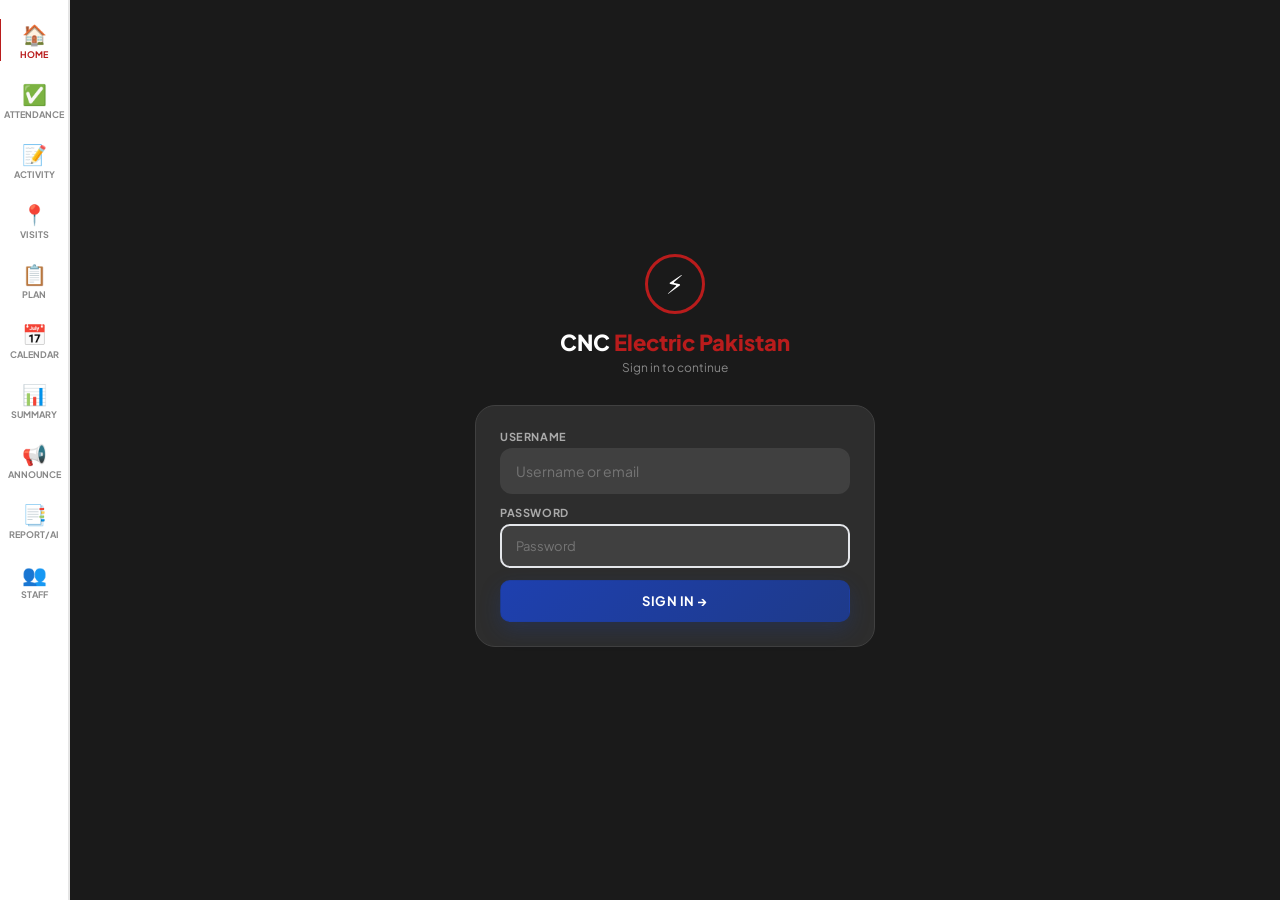
==== commit 3fb5fe4a: "placeholder="e.g. 55000"></div> fix this line" ====
--- a/Cs_Activity.html
+++ b/Cs_Activity.html
@@ -61,16 +61,18 @@
       <div class="tb-l">
         <div class="tb-b">CNC <em>Electric Pakistan</em></div>
         <span class="tb-ver">V42</span>
-        <span class="tb-date">29Mar2026 · 12:00</span>
+        <span class="tb-date" id="tb-live-date">29Mar2026 · 12:00</span>
       </div>
       <div class="tb-r">
-        <span style="font-size:10px;color:var(--G5)" id="emp-name"></span>
+        <div id="emp-av" style="width:28px;height:28px;border-radius:50%;background:var(--R);display:flex;align-items:center;justify-content:center;font-size:10px;font-weight:800;color:#fff;flex-shrink:0">?</div>
+        <span id="emp-name" style="font-size:12px;font-weight:600;color:var(--G6);max-width:80px;overflow:hidden;text-overflow:ellipsis;white-space:nowrap"></span>
         <button class="tb-out" onclick="App.logout()">Out</button>
       </div>
     </div>
 
     <!-- ═══ HOME PAGE ═══ -->
     <div id="pg-home" class="page on">
+      <div class="pg-header">🏠 Home</div>
 
       <!-- Stats -->
       <div class="mst">
@@ -258,7 +260,7 @@
         </div>
 
         <div id="arr-existing" style="display:none">
-          <div class="fg"><input class="fi" id="arr-search" placeholder="Search client..."
+          <div class="fg search-wrap"><input class="fi" id="arr-search" placeholder="Search client..."
               oninput="App.filterArrClients()"></div>
           <div id="arr-client-list"
             style="max-height:120px;overflow-y:auto;border:1px solid var(--G8);border-radius:8px;margin-bottom:8px">
@@ -529,7 +531,7 @@
 
     <!-- ═══ PLACEHOLDER PAGES ═══ -->
     <div id="pg-attend" class="page">
-      <div style="font-size:15px;font-weight:800;margin-bottom:10px">✅ Attendance & Deductions</div>
+      <div class="pg-header">✅ Attendance</div>
       <div style="display:flex;gap:4px;margin-bottom:10px">
         <button class="purp-chip on" id="att-f-week" onclick="App.loadMyAtt('week')"
           style="flex:1;text-align:center;padding:8px;font-size:12px">This Week</button>
@@ -605,8 +607,8 @@
       </div>
     </div>
 
-    <div id="pg-visits" class="page">
-      <div style="font-size:15px;font-weight:800;margin-bottom:10px">📍 My Visits</div>
+    <div id="pg-visits" class="page page-visits">
+      <div class="pg-header">📍 Visits</div>
       <div style="display:flex;gap:4px;margin-bottom:10px">
         <button class="purp-chip on" id="vis-f-week" onclick="App.loadMyVisits('week')"
           style="flex:1;text-align:center;padding:8px;font-size:12px">This Week</button>
@@ -618,6 +620,7 @@
     </div>
 
     <div id="pg-plan" class="page">
+      <div class="pg-header">📋 Plan</div>
       <div class="jcard">
         <div class="jcard-icon">📋</div>
         <div class="jcard-title">Visit Planner</div>
@@ -625,9 +628,10 @@
       </div>
     </div>
     <div id="pg-activity" class="page">
-      <div style="display:flex;justify-content:space-between;align-items:center;margin-bottom:10px">
+      <div class="pg-header">📝 Activity</div>
+      <div style="display:flex;justify-content:space-between;align-items:center;margin-bottom:8px">
         <div>
-          <div style="font-size:15px;font-weight:800;color:var(--G2)" id="a-title">📝 Daily Activity</div>
+          <div style="font-size:11px;color:var(--G5);font-weight:700" id="a-title"></div>
           <div style="font-size:11px;color:var(--G5);font-weight:600" id="a-date"></div>
         </div>
         <span
@@ -723,6 +727,7 @@
       </div>
     </div>
     <div id="pg-cal" class="page">
+      <div class="pg-header">📅 Calendar</div>
       <div class="jcard">
         <div class="jcard-icon">📅</div>
         <div class="jcard-title">Calendar</div>
@@ -730,6 +735,7 @@
       </div>
     </div>
     <div id="pg-inbox" class="page">
+      <div class="pg-header">💬 Inbox</div>
       <div class="jcard">
         <div class="jcard-icon">💬</div>
         <div class="jcard-title">Inbox</div>
@@ -737,9 +743,7 @@
       </div>
     </div>
     <div id="pg-summary" class="page">
-      <div style="display:flex;justify-content:space-between;align-items:center;margin-bottom:10px">
-        <div style="font-size:15px;font-weight:800">📊 Performance Summary</div>
-      </div>
+      <div class="pg-header">📊 Summary</div>
       <div style="display:flex;gap:4px;margin-bottom:10px">
         <button class="purp-chip on" id="sum-week" onclick="App.loadSummary('week')"
           style="flex:1;text-align:center;padding:8px;font-size:12px">This Week</button>
@@ -750,8 +754,9 @@
     </div>
 
     <div id="pg-reports" class="page">
+      <div class="pg-header">📑 Reports</div>
       <div style="display:flex;justify-content:space-between;align-items:center;margin-bottom:10px">
-        <div style="font-size:15px;font-weight:800">📑 My Reports</div>
+        <div>
         <span
           style="font-size:11px;font-weight:700;padding:2px 8px;border-radius:6px;background:var(--G9);color:var(--G5)"
           id="rpt-cnt">0</span>
--- a/activity.css
+++ b/activity.css
@@ -1903,4 +1903,54 @@
     @keyframes float {
       0%, 100% { transform: translateY(0px); }
       50% { transform: translateY(-8px); }
-    }+    }
+
+/* ═══════════════════════════════════════════════════════
+   PATCH: TAB PAGE HEADERS
+   ═══════════════════════════════════════════════════════ */
+
+/* Bold large header at top of every tab */
+.pg-header {
+  font-size: 22px;
+  font-weight: 800;
+  color: var(--G1);
+  letter-spacing: -0.3px;
+  margin: 0 0 14px 0;
+  padding-bottom: 10px;
+  border-bottom: 2px solid var(--G8);
+  line-height: 1.2;
+}
+
+/* Visits page — left spacing away from bottom nav */
+.page-visits {
+  padding-left: 20px;
+}
+
+/* Search bar with dropdown arrow */
+.search-wrap {
+  position: relative;
+}
+.search-wrap .fi {
+  padding-right: 32px;
+}
+.search-wrap::after {
+  content: '\25BC'; /* ▼ */
+  position: absolute;
+  right: 11px;
+  top: 50%;
+  transform: translateY(-50%);
+  font-size: 9px;
+  color: var(--G5);
+  pointer-events: none;
+  font-weight: 700;
+}
+
+/* Ensure page content starts at top with no phantom gaps */
+.page {
+  padding-top: 12px !important;
+}
+
+/* Home stats bar always flush to top */
+#pg-home .mst {
+  margin-top: 0;
+}
